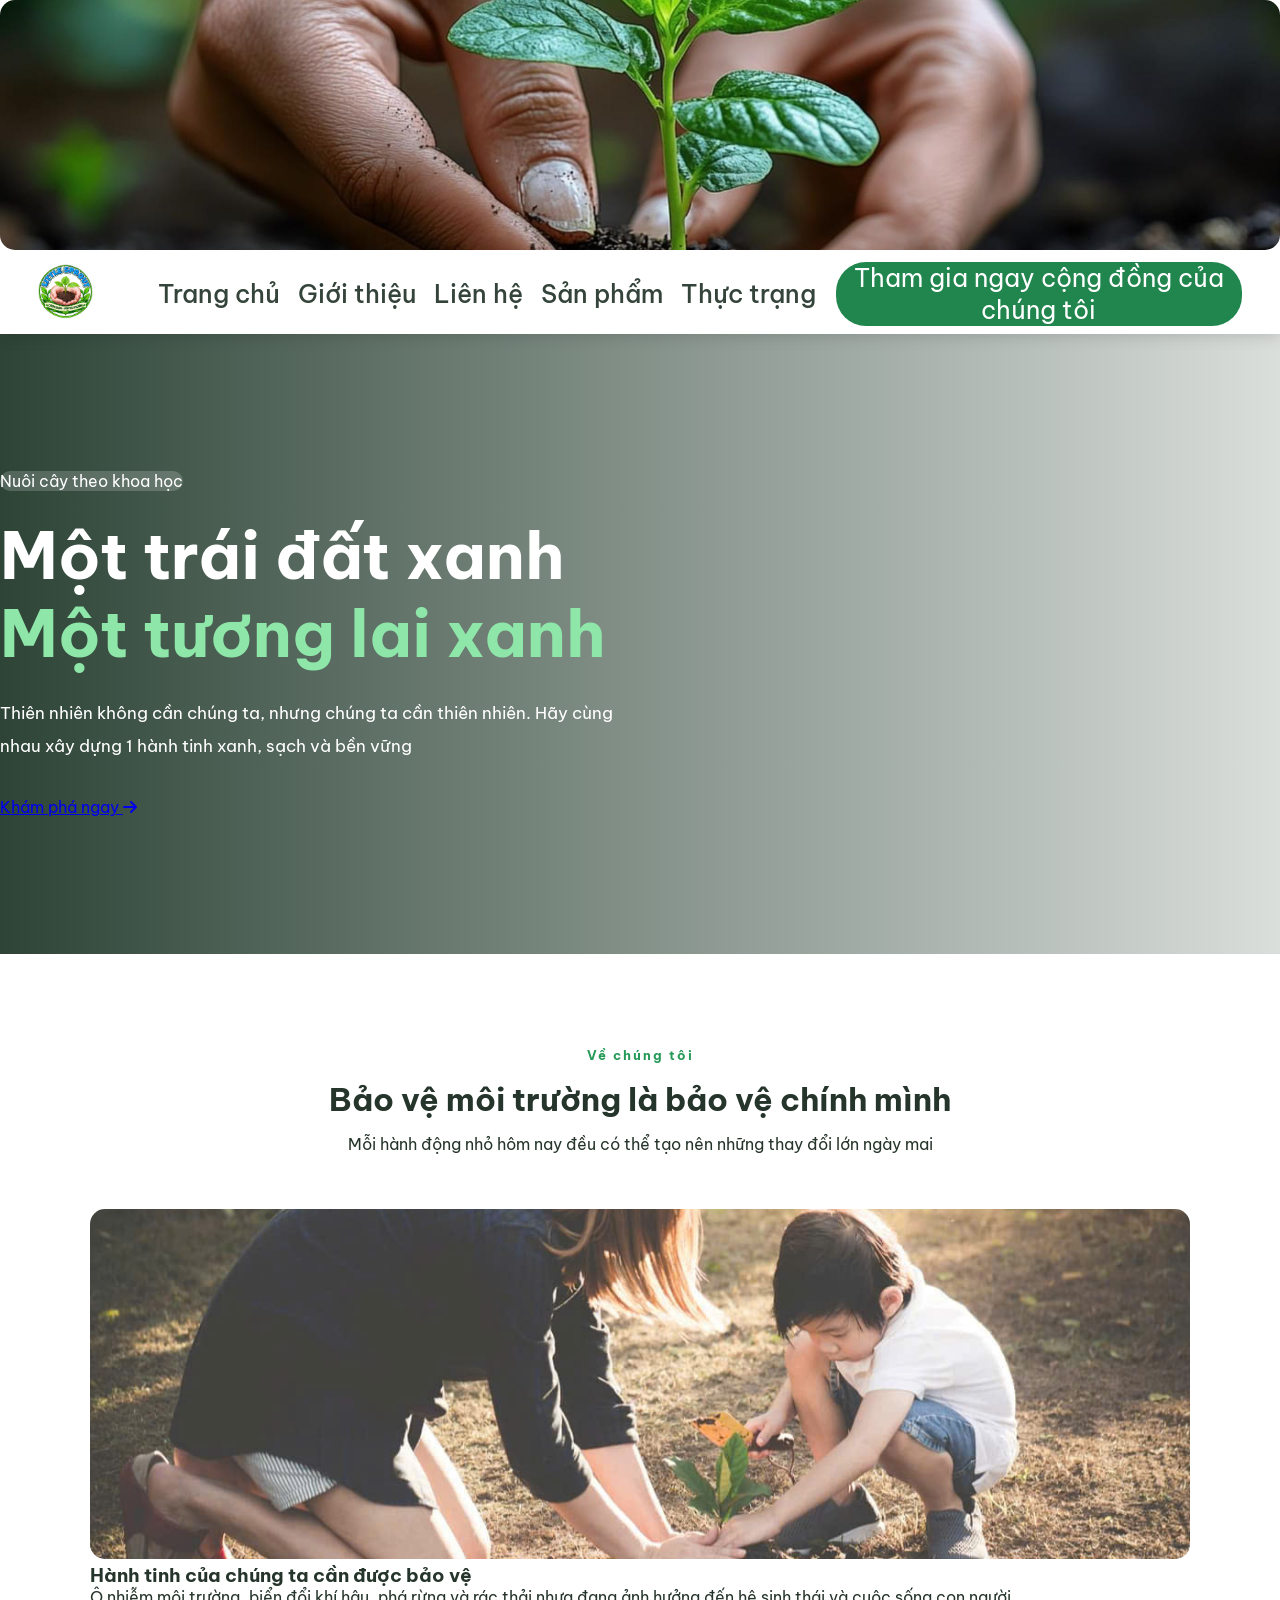
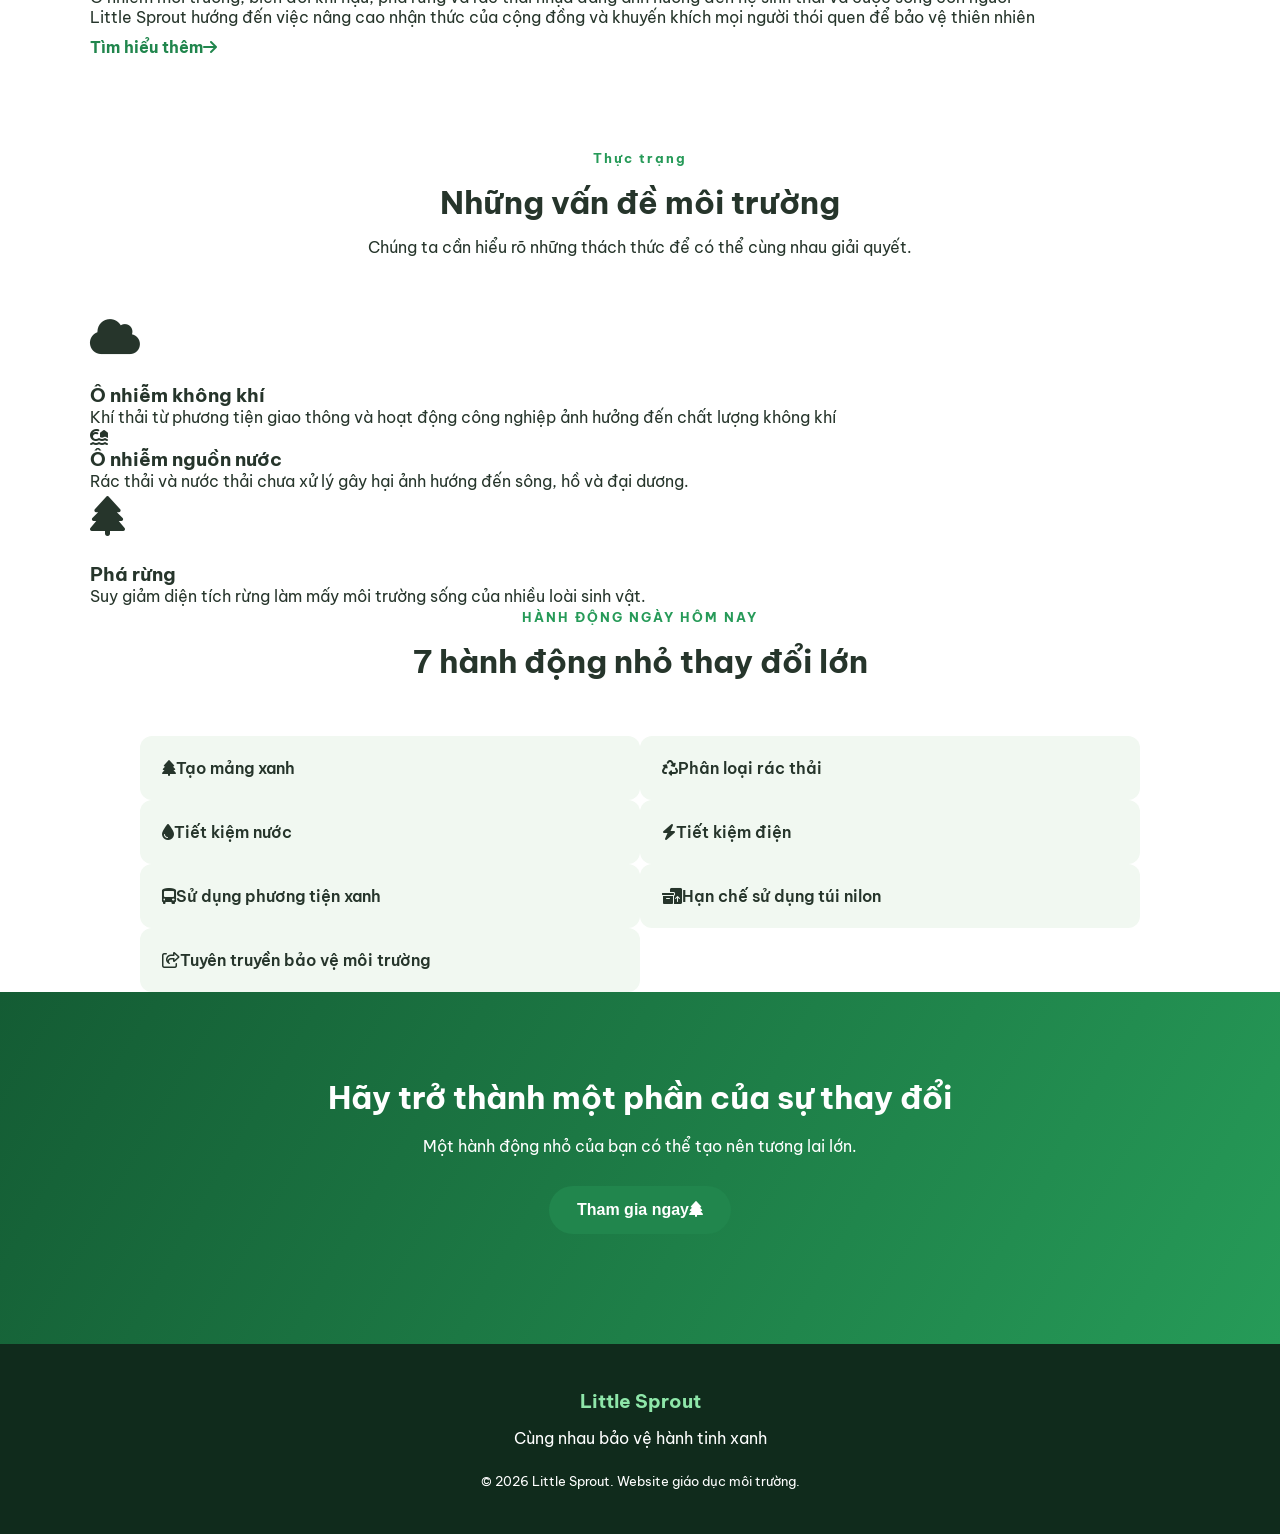
==== index.html @ bebac181 "little-sprout-sualan1" ====
<!DOCTYPE html>
<html lang="en">
<head>
    <meta charset="UTF-8">
    <meta name="viewport" content="width=device-width, initial-scale=1.0">
    <title>Little sprout</title>
    <link rel="stylesheet" href="index.css">
    <link rel="preconnect" href="https://fonts.googleapis.com">
    <link href="https://fonts.googleapis.com/css2?family=Be+Vietnam+Pro:wght@400;500;600;700;800&display=swap" rel="stylesheet">
    <link rel="stylesheet"
href="https://cdnjs.cloudflare.com/ajax/libs/font-awesome/6.7.2/css/all.min.css">

</head>
<body>
<header>
        <img src="anh/background-home.jpg" class="background-home">
    <nav class="navbar">
        <a class="logo">
            <img class="logo" src="anh/logo-home.jpg">
        </a>
    
            <ul class="nav-links">
                <li><a href="index.html" class="trangchu">Trang chủ</a></li>
                 <li><a href="About-us.html"class="gioithieu">Giới thiệu</a></li>
                 <li><a href="Contact.html" class="lienhe">Liên hệ</a></li>
                 <li><a href="Products.html" class="sanpham">Sản phẩm</a></li>
                 <li><a href="problem.html" class="thuctrang">Thực trạng</a></li>
            </ul>
        <a href="Products.html" class="nav-button">Tham gia ngay cộng đồng của chúng tôi</a>
    </nav>
</header>
    <section class="hero" id="home">
        <div class="hero-content">
            <span class="tag">Nuôi cây theo khoa học</span>
            <h1>
                Một trái đất xanh
                <span> Một tương lai xanh </span>
            </h1>
            <p>
                Thiên nhiên không cần chúng ta,
                nhưng chúng ta cần thiên nhiên.
                Hãy cùng nhau xây dựng 1 hành tinh xanh,
                sạch và bền vững
            </p>
            <a href="About-us.html" class="primary-button">
                Khám phá ngay <i class="fa-solid fa-arrow-right"></i>
            </a>
        </div>
    </section>
    <section class="about section">
        <div class="section-heading">
            <span>Về chúng tôi</span>
            <h2>Bảo vệ môi trường là bảo vệ chính mình</h2>
            <p>Mỗi hành động nhỏ hôm nay đều có thể tạo nên những thay đổi lớn ngày mai</p>
        </div>
    <div class="about-grid">
        <div class="about-image">
            <img src="anh/tre2.jpg">
        </div>
    </div>
    <div class="about-text">
        <h3>Hành tinh của chúng ta cần được bảo vệ</h3>
        <p>Ô nhiễm môi trường, biển đổi khí hậu, phá rừng và rác thải nhựa đang ảnh hưởng đến hệ sinh thái và cuộc sống con người</p>
        <p>Little Sprout hướng đến việc nâng cao nhận thức của cộng đồng và khuyến khích mọi người thói quen để bảo vệ thiên nhiên</p>
    <a href="problem.html" class="text-link">
        Tìm hiểu thêm<i class="fa-solid fa-arrow-right"></i>
    </a>
    </div>
    </section>
    <section class="problem-section" id="problem">
        <div class="section-heading">
            <span>Thực trạng</span>
            <h2>Những vấn đề môi trường</h2>
             <p>
                 Chúng ta cần hiểu rõ những thách thức để có thể cùng nhau giải quyết.
             </p>
         </div>
        <div class="cards">
                <div class="card-icon"><i class="fa-solid fa-cloud"></i></div>
                    <h3>Ô nhiễm không khí</h3>
                    <p>
                        Khí thải từ phương tiện giao thông và hoạt động công nghiệp ảnh hưởng đến chất lượng không khí
                    </p>
                    <div class="card-iocn"><i class="fa-solid fa-house-tsunami"></i></div>
                    <h3>Ô nhiễm nguồn nước</h3>
                    <p>
                        Rác thải và nước thải chưa xử lý gây hại ảnh hướng đến sông, hồ và đại dương.
                    </p>
                <div class="card-icon"><i class="fa-solid fa-tree"></i></div>
                <h3>Phá rừng</h3>
                <p>
                    Suy giảm diện tích rừng làm mấy môi trường sống của nhiều loài sinh vật.
                </p>
            </div>
        </div>
    </section>
    <section class="action-section" id="action">
        <div class="section-heading">
            <span>HÀNH ĐỘNG NGÀY HÔM NAY</span>
            <h2>7 hành động nhỏ thay đổi lớn</h2>
        </div>
        <div class="action-grid">
            <div><i class="fa-solid fa-tree"></i>Tạo mảng xanh</div>
            <div><i class="fa-solid fa-recycle"></i>Phân loại rác thải</div>
            <div><i class="fa-solid fa-droplet"></i>Tiết kiệm nước</div>
            <div><i class="fa-solid fa-bolt"></i>Tiết kiệm điện</div>
            <div><i class="fa-solid fa-bus-simple"></i>Sử dụng phương tiện xanh</div>
            <div><i class="fa-solid fa-boxes-packing"></i>Hạn chế sử dụng túi nilon</div>
            <div><i class="fa-regular fa-share-from-square"></i>Tuyên truyền bảo vệ môi trường</div>
        </div>
    </section>
    <section class="join">
        <h2>Hãy trở thành một phần của sự thay đổi</h2>
        <p>Một hành động nhỏ của bạn có thể tạo nên tương lai lớn.</p>
        <button onclick="window.location.href='Products.html'">Tham gia ngay<i class="fa-solid fa-tree"></i></button>
        <p id="message"></p>
    </section>
    <footer>
        <h3>Little Sprout</h3>
        <p>Cùng nhau bảo vệ hành tinh xanh</p>
        <p class="copyright">© 2026 Little Sprout. Website giáo dục môi trường.</p>
    </footer>
    <script src="index.js"></script>
</body>
</html>
---- index.css ----
*{
    margin: 0;
    padding: 0;
    box-sizing: border-box;
    scroll-behavior: smooth;
}
img{
    width: 100%;
    height: 350px;
    object-fit: cover;
    border-radius: 15px;
}
.logo{
    width: 120px;
    height: 60px;
    object-fit: contain;
}
body{
    font-family:'Be Vietnam Pro', sans-serif;
    color:#26352b;
    background:#ffffff; 
    height: 75vh
}

header {
    background: white;
    position: sticky;
    top: 0;
    z-index: 100;
    box-shadow: 0 2px 15px rgba(0,0,0,0.15);
}

.navbar {
    width: 100%;
    min-height: 80px;
    padding: 8px 3%;
    display: flex;
    align-items: center;
    justify-content: space-between;
    gap:20px;
    background-color: white;
}
.background-home{
    height: 250px;
    width: 100%;
    object-position: center;
    border-radius: 15px;
}
.navbar img {
    width: 55px;
    height: 55px;
    object-fit: contain;
    flex-shrink: 0;
}
.logo {
    font-size: 22px;
    font-weight: 800;
    color: #21864d;
    text-decoration: none;
}

.nav-links {
    display: flex;
    align-items: center;
    justify-content: center;
    gap: 18px;
    flex-wrap: nowrap;
    white-space: nowrap;
    list-style: none;
}

.navbar a {
    text-decoration: none;
    font-size: 25px;
}
.navbar a:hover{
    transform: translateY(-3px);
}
.nav-links a {
    font-weight: 500;
    color: #34443a;
    display: flex;
    text-decoration: none;
    flex-wrap: nowrap;
    display: inline-block;
}
.nav-links a:hover{
    transform: translateY(-3px);
}
.nav-button {
    background: #21864d;
    color: white;
    text-decoration: none;
    justify-content: center;
    border-radius: 30px;
    text-align: center;
}

.nav-button:hover {
    background: #145c34;
    transform: translateY(-3px);
}

.hero{
    min-height: 620px;
    display: flex;
    align-items: center;
    padding: 80px max(calc((100%-1100px)/2), 30px);
     background:
        linear-gradient(90deg, rgba(8,35,19,0.85), rgba(8,35,19,0.15)),
        url("https://images.unsplash.com/photo-1470252649378-9c29740c9fa8?w=1800")
        center/cover;
    color:white;
}
.hero-content{
    max-width: 650px;

}
.tag{
    display: inline-block;
    background:rgba(255,255,255,0.18);
    border-radius: 30px;
    margin-bottom: 25px;
}
.hero h1{
    font-size: clamp(38px, 6vw, 65px);
    line-height: 1.2;
    margin-bottom: 25px;
}
.hero h1 span{
    display: block;
    color:#8ee6a9;
}
.hero p{
    font-size: 17px;
    line-height: 1.9;
    margin-bottom: 35px;
}
.section{
    padding: 90px 7%;
}
.section-heading{
    text-align: center;
    max-width: 700px;
    margin: 0 auto 55px;
}
.section-heading span{
    color:#269a58;
    font-weight: 700;
    font-size: 13px;
    letter-spacing:2px;
}
.section-heading h2{
    font-size: 32px;
    margin: 15px 0;
}
.bout-grid{
    max-width: 1100px;
    margin: auto;
    display: grid;
    grid-template-columns: 1fr 1fr;
    gap: 55px;
    align-items: center;
}
.bout-image img{
    width: 100%;
    height: 380px;
    object-fit: cover;
    border-radius: 20px;
}
.bout-content h3{
    font-size: 25px;
    margin-bottom: 20px;
}
.bout-text{
    color:#69766d;
    line-height: 1.9;
    margin-bottom: 18px;
}
.text-link{
    display: inline-block;
    color:#21864d;
    text-decoration: none;
    font-weight: 700;
    margin-top: 10px;
}
.problems{
    background:#f3f8f3;
}
.cards{
    max-width: 1100px;
    margin: auto;
    grid-template-columns: repeat(3, 1fr);
    gap: 15px;
}
.card:hover{
    transform: translateY(-10px);
    box-shadow: 0 15px 35px rgba(0,0,0,0.8);
}
.card-icon{
    font-size: 40px;
    margin-bottom: 20px;
}
.card h3{
    font-size: 15px;
    margin-bottom: 20px;
}
.card p{
    color:#78837a;
    line-height: 1.8; 
}
.action-grid{
    max-width: 1000px;
    margin: auto;
    display: grid;
    grid-template-columns: repeat(2, 1fr);
    gap: 18x;
}
.action-grid div{
    padding: 22px;
    background:#f1f8f1;
    border-radius: 12px;
    font-weight: 600;
    transition: 0.3s;
}
.action-grid div:hover{
    transform: #dff2e3;
    box-shadow: translatex(5px);
}
.join{
    text-align: center;
    padding: 85px 20px;
    background: linear-gradient(120deg, #145c34,#269b58);
    color:white;
}
.join h2{
    font-size: 32px;
    margin-bottom: 15px;
}
.join p{
    margin-bottom: 25px;
    line-height: 1.8;
}
.join button{
    background:#21864d;
    color:white;
    padding: 15px 28px;
    border-radius: 30px;
    transition: 0.3s;
    cursor: pointer;
    font-size: 16px;
    border: none;
    font-weight: 700;
}
#message{
    margin-top: 25px;
    font-weight: 600;
}
footer{
    background:#102b1c;
    color:white;
    text-align: center;
    padding: 45px 20px;
}
footer h3{
    color:#8ee6a9;
    margin-bottom: 15px;
}
.copyright{
    font-size: 13px;
    margin-top: 25px;
}
@media (max-width: 768px) {
    .navbar {
        flex-wrap: wrap;
        gap: 15px;
    }

    .nav-links {
        display: flex;
        width: 100%;
        justify-content: center;
        gap: 15px;
        flex-wrap: wrap;
    }

    .nav-button {
        font-size: 12px;
    }

    .hero {
        min-height: 550px;
    }

    .about-grid {
        grid-template-columns: 1fr;
    }

    .cards {
        grid-template-columns: 1fr;
    }

    .action-grid {
        grid-template-columns: 1fr;
    }

    .section-heading h2 {
        font-size: 26px;
    }

    .join h2 {
        font-size: 25px;
    }
}
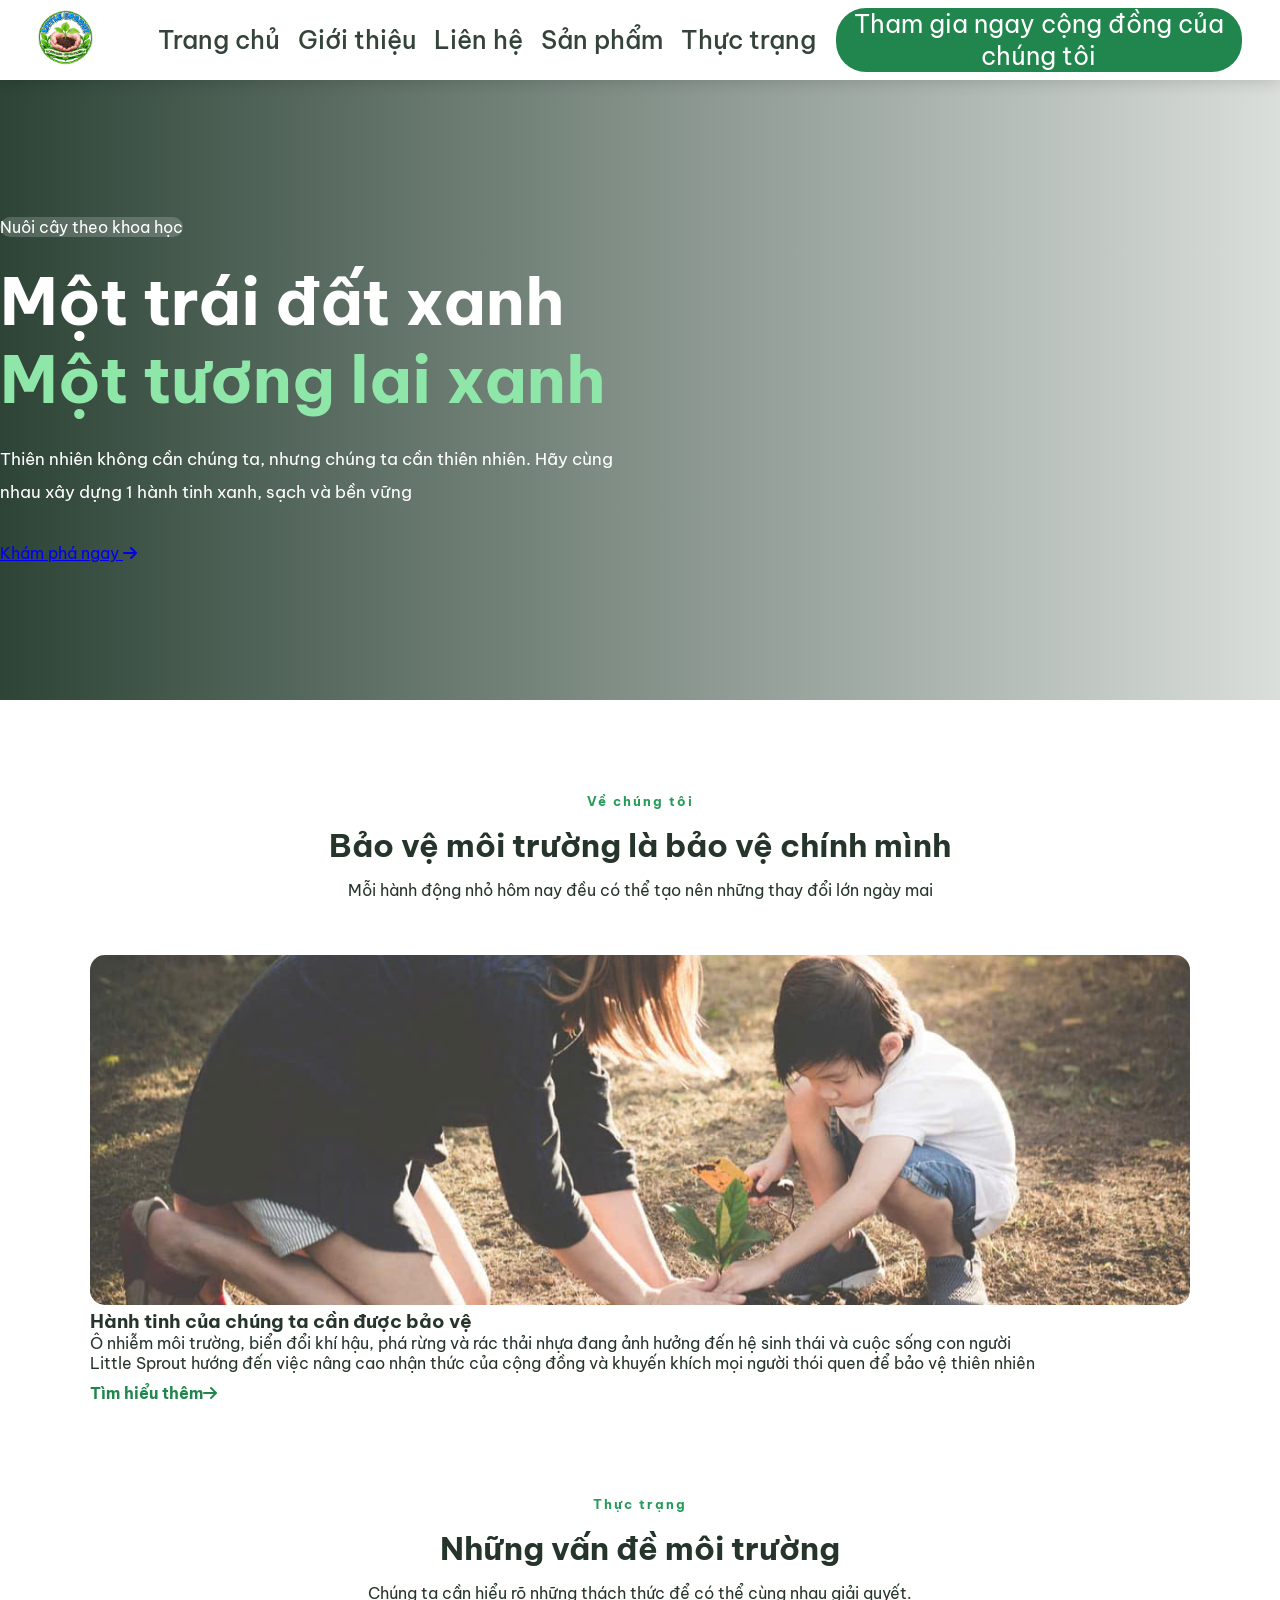
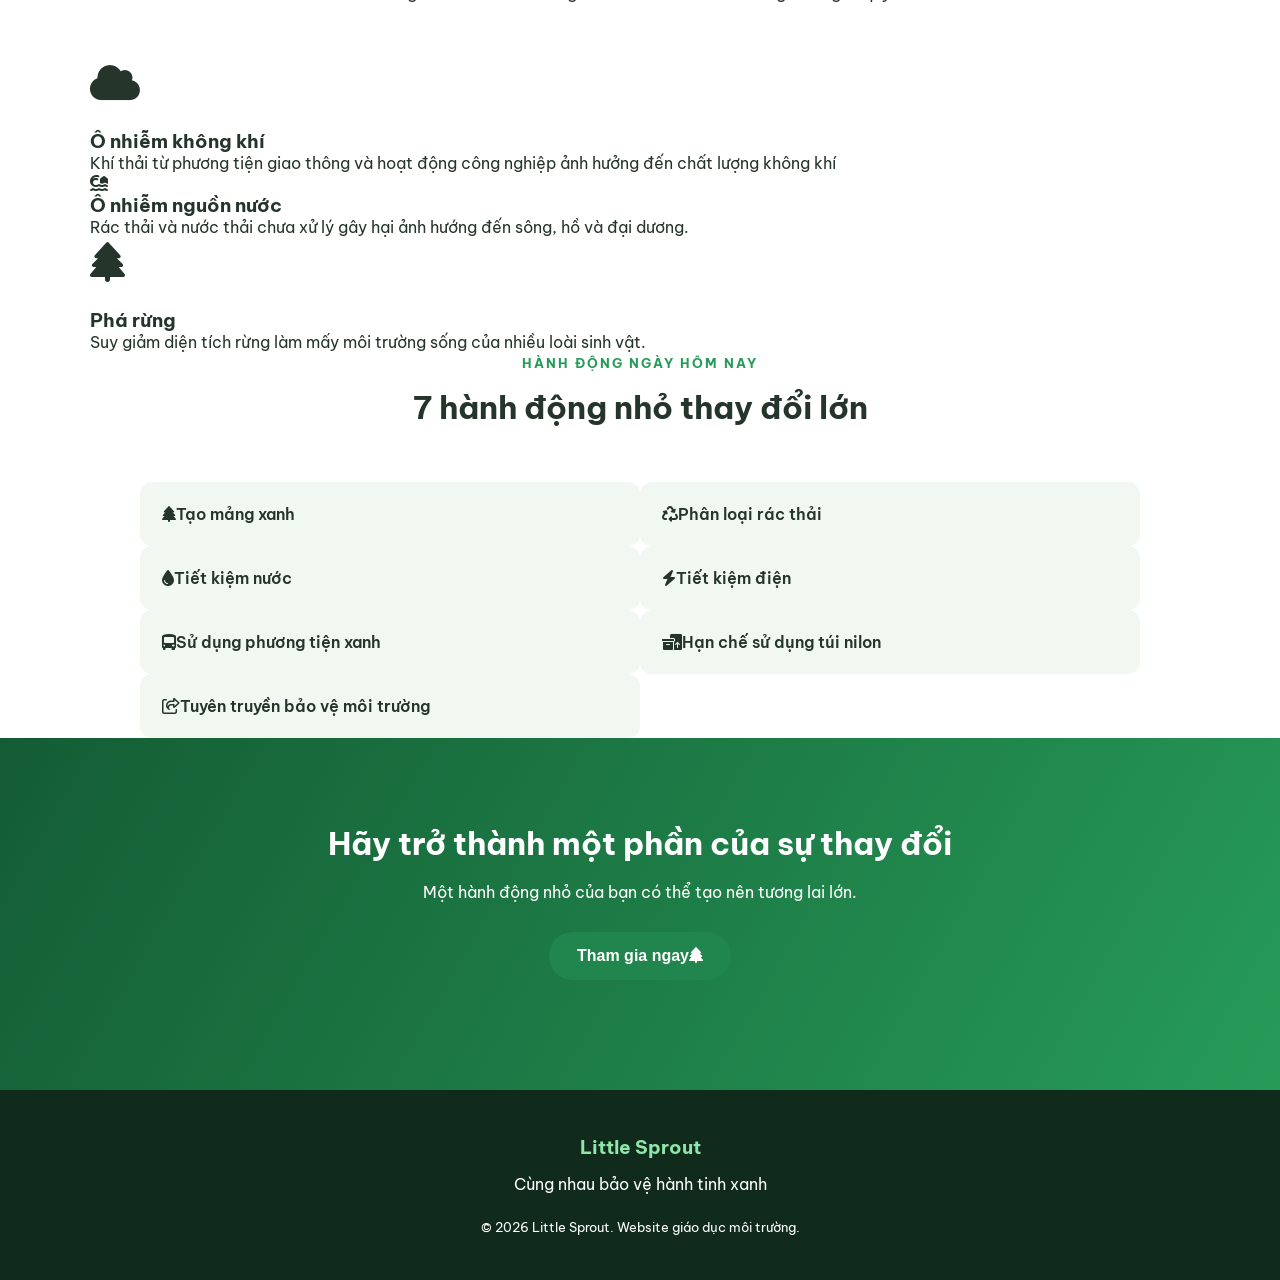
==== commit dc8ef073: "Update website" ====
--- a/index.html
+++ b/index.html
@@ -9,11 +9,9 @@
     <link href="https://fonts.googleapis.com/css2?family=Be+Vietnam+Pro:wght@400;500;600;700;800&display=swap" rel="stylesheet">
     <link rel="stylesheet"
 href="https://cdnjs.cloudflare.com/ajax/libs/font-awesome/6.7.2/css/all.min.css">
-
 </head>
 <body>
 <header>
-        <img src="anh/background-home.jpg" class="background-home">
     <nav class="navbar">
         <a class="logo">
             <img class="logo" src="anh/logo-home.jpg">
--- a/index.css
+++ b/index.css
@@ -39,12 +39,6 @@
     justify-content: space-between;
     gap:20px;
     background-color: white;
-}
-.background-home{
-    height: 250px;
-    width: 100%;
-    object-position: center;
-    border-radius: 15px;
 }
 .navbar img {
     width: 55px;
